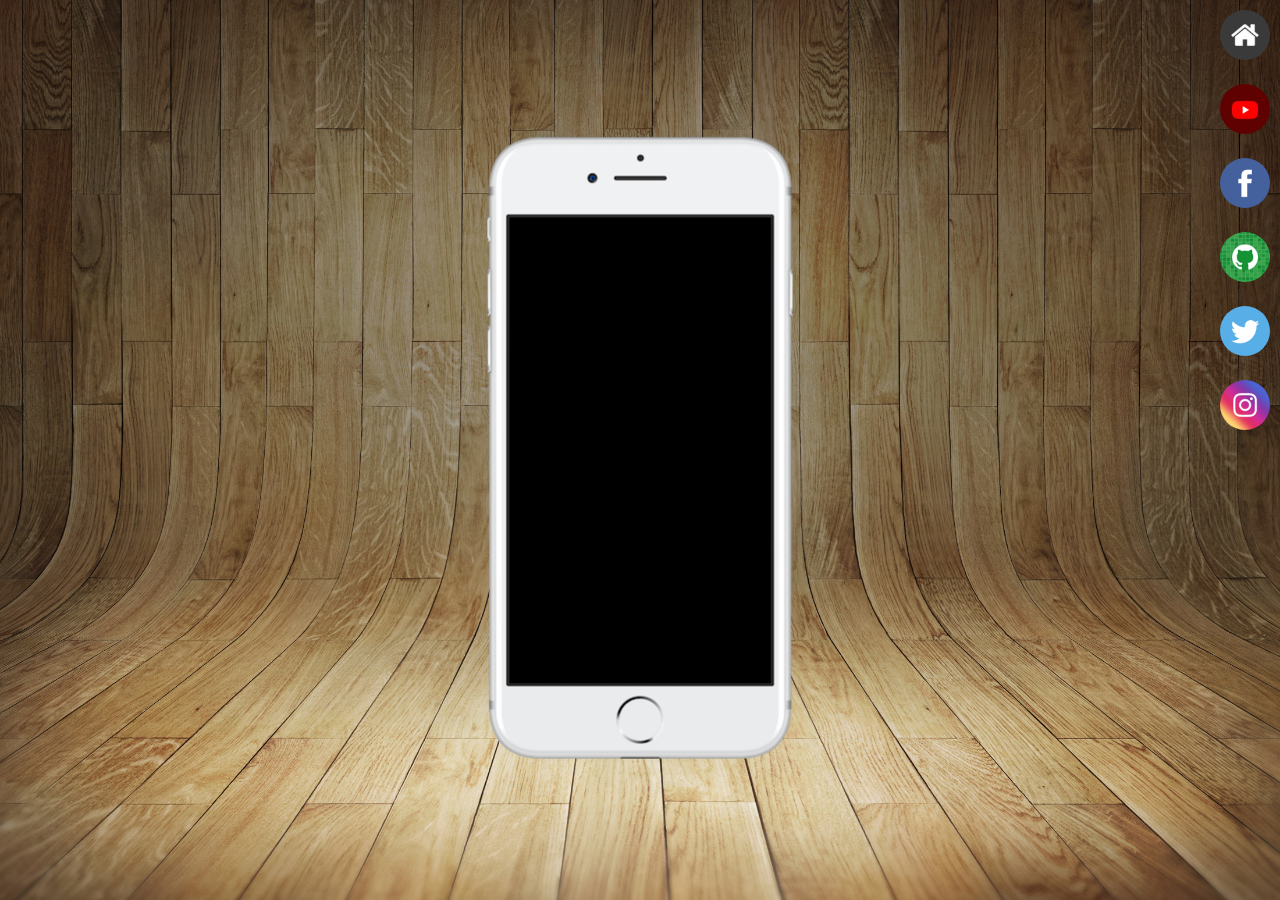
==== projeto-social/index.html @ 2c005830 "new" ====
<!DOCTYPE html>
<html lang="pt-br">
<head>
    <meta charset="UTF-8">
    <meta name="viewport" content="width=device-width, initial-scale=1.0">
    <link rel="stylesheet" href="style.css">
    <title>Projeto social</title>
</head>
<body>
    <section id="telefone">
        <img src="imagens/frame-iphone.png" alt="Telefone">
    </section>

    <section id="redes-sociais">
        <a href="home.html"><img src="imagens/logo-home.jpg" alt=""></a><br>
        <a href=""><img src="imagens/logo-youtube.jpg" alt=""></a><br>
        <a href=""><img src="imagens/logo-facebook.jpg" alt=""></a><br>
        <a href=""><img src="imagens/logo-github.jpg" alt=""></a><br>
        <a href=""><img src="imagens/logo-twitter.jpg" alt=""></a><br>
        <a href=""><img src="imagens/logo-instagram.jpg" alt=""></a>
    </section>
</body>
</html>
---- projeto-social/style.css ----
@charset "UTF-8";

*{
    padding: 0;
    margin: 0;
    font-family: Arial, Helvetica, sans-serif;
}

html, body{
    height: 100vh;
    width: 100vw;
} 

body{
    background: url('imagens/fundo-madeira.jpg');
    background-size: cover;
    background-position: center;
    position: relative;
}

section#telefone{
    background: url('imagens/frame-iphone.png');
    background-repeat: no-repeat;
    position: absolute;
    top: 50%;
    left: 50%;
    transform: translate(-50%, -50%);
}

section#redes-sociais{
    text-align: right;
}

section#redes-sociais img{
    margin: 10px;
    width: 50px;
    border-radius: 50%;
}

section#redes-sociais img:hover{
    border: 1px solid white;
    transition: 1s;
}
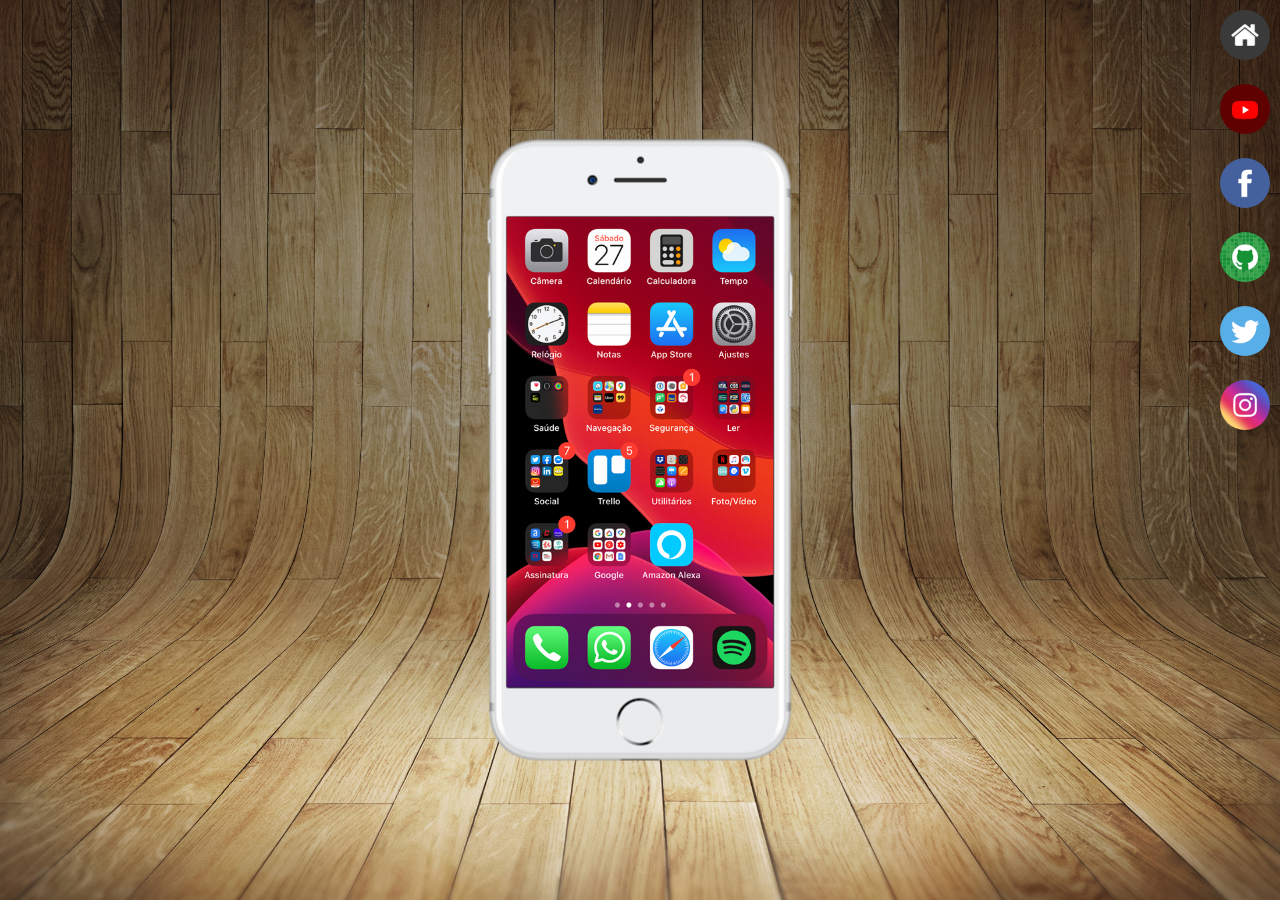
==== commit 0988efe3: "new" ====
--- a/projeto-social/index.html
+++ b/projeto-social/index.html
@@ -7,17 +7,18 @@
     <title>Projeto social</title>
 </head>
 <body>
-    <section id="telefone">
-        <img src="imagens/frame-iphone.png" alt="Telefone">
-    </section>
-
-    <section id="redes-sociais">
-        <a href="home.html"><img src="imagens/logo-home.jpg" alt=""></a><br>
-        <a href=""><img src="imagens/logo-youtube.jpg" alt=""></a><br>
-        <a href=""><img src="imagens/logo-facebook.jpg" alt=""></a><br>
-        <a href=""><img src="imagens/logo-github.jpg" alt=""></a><br>
-        <a href=""><img src="imagens/logo-twitter.jpg" alt=""></a><br>
-        <a href=""><img src="imagens/logo-instagram.jpg" alt=""></a>
-    </section>
+    <main>
+        <section id="telefone">
+            <iframe src="home.html" name="tela" id="tela" frameborder="0"></iframe>
+        </section>
+        <section id="redes-sociais">
+            <a href="home.html" target="tela"><img src="imagens/logo-home.jpg" alt=""></a><br>
+            <a href="" target="tela"><img src="imagens/logo-youtube.jpg" alt=""></a><br>
+            <a href="" target="tela"><img src="imagens/logo-facebook.jpg" alt=""></a><br>
+            <a href="" target="tela"><img src="imagens/logo-github.jpg" alt=""></a><br>
+            <a href="" target="tela"><img src="imagens/logo-twitter.jpg" alt=""></a><br>
+            <a href="" target="tela"><img src="imagens/logo-instagram.jpg" alt=""></a>
+        </section>
+    </main>
 </body>
 </html>--- a/projeto-social/style.css
+++ b/projeto-social/style.css
@@ -15,7 +15,11 @@
     background: url('imagens/fundo-madeira.jpg');
     background-size: cover;
     background-position: center;
+}
+
+main{
     position: relative;
+    height: 100vh;
 }
 
 section#telefone{
@@ -25,6 +29,16 @@
     top: 50%;
     left: 50%;
     transform: translate(-50%, -50%);
+    width: 311px;
+    height: 627px;
+}
+
+iframe#tela{
+    position: relative;
+    top: 80px;
+    left: 22px;
+    width: 267px;
+    height: 471px;
 }
 
 section#redes-sociais{
@@ -35,6 +49,7 @@
     margin: 10px;
     width: 50px;
     border-radius: 50%;
+    box-sizing: border-box;
 }
 
 section#redes-sociais img:hover{
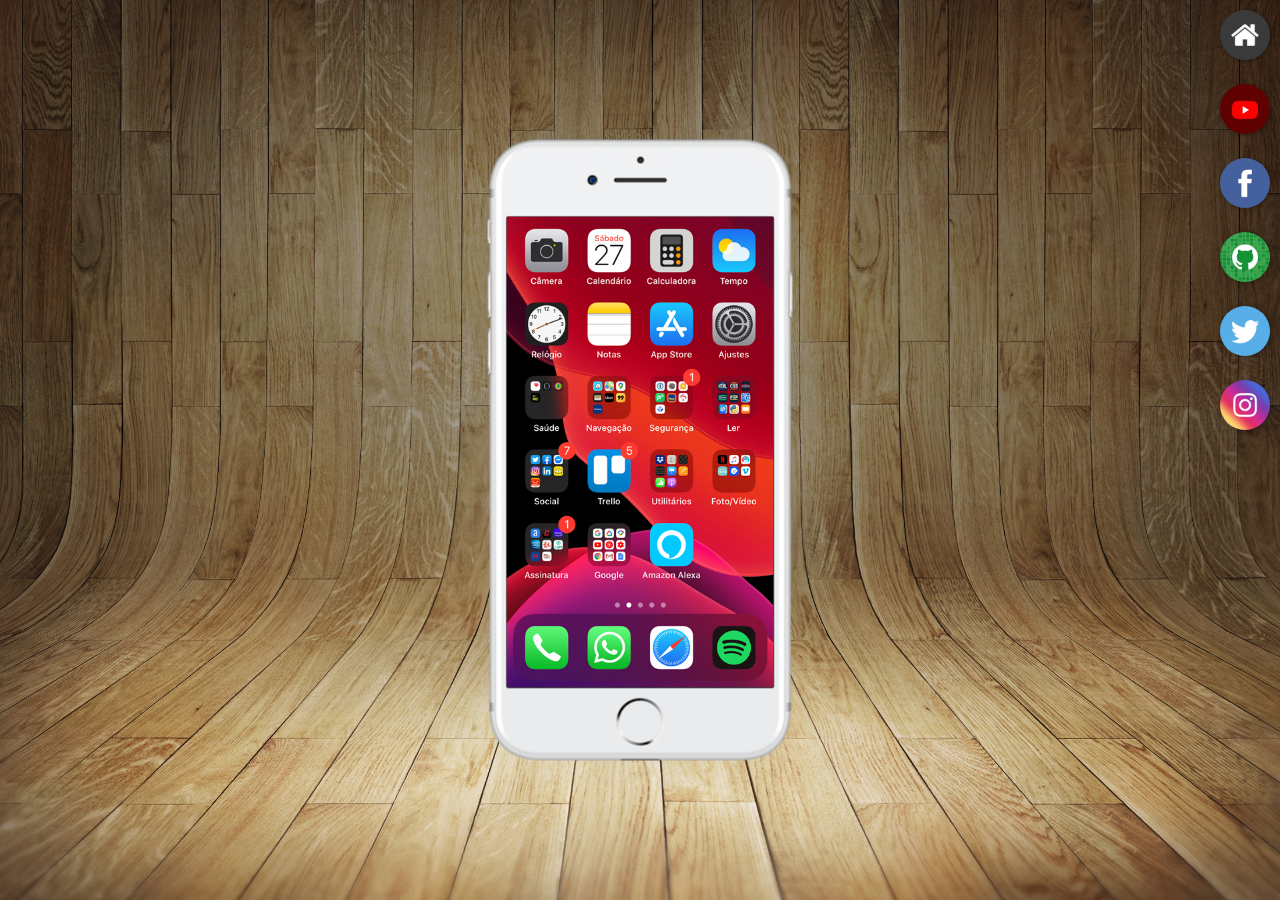
==== commit 504d61c8: "new" ====
--- a/projeto-social/index.html
+++ b/projeto-social/index.html
@@ -13,7 +13,7 @@
         </section>
         <section id="redes-sociais">
             <a href="home.html" target="tela"><img src="imagens/logo-home.jpg" alt=""></a><br>
-            <a href="" target="tela"><img src="imagens/logo-youtube.jpg" alt=""></a><br>
+            <a href="youtube.html" target="tela"><img src="imagens/logo-youtube.jpg" alt="youtube"></a><br>
             <a href="" target="tela"><img src="imagens/logo-facebook.jpg" alt=""></a><br>
             <a href="" target="tela"><img src="imagens/logo-github.jpg" alt=""></a><br>
             <a href="" target="tela"><img src="imagens/logo-twitter.jpg" alt=""></a><br>
--- a/projeto-social/style.css
+++ b/projeto-social/style.css
@@ -49,10 +49,13 @@
     margin: 10px;
     width: 50px;
     border-radius: 50%;
+    box-shadow: 1px 1px 5px  rgba(0, 0, 0, 0.37);
     box-sizing: border-box;
 }
 
 section#redes-sociais img:hover{
-    border: 1px solid white;
-    transition: 1s;
+    border: 2px solid rgba(255, 255, 255, 0.726);
+    transform: translate(-3px, -3px);
+    transition: translate .5s, border .3s;
+    box-shadow: 5px 5px 10px  rgba(0, 0, 0, 0.37);
 }
